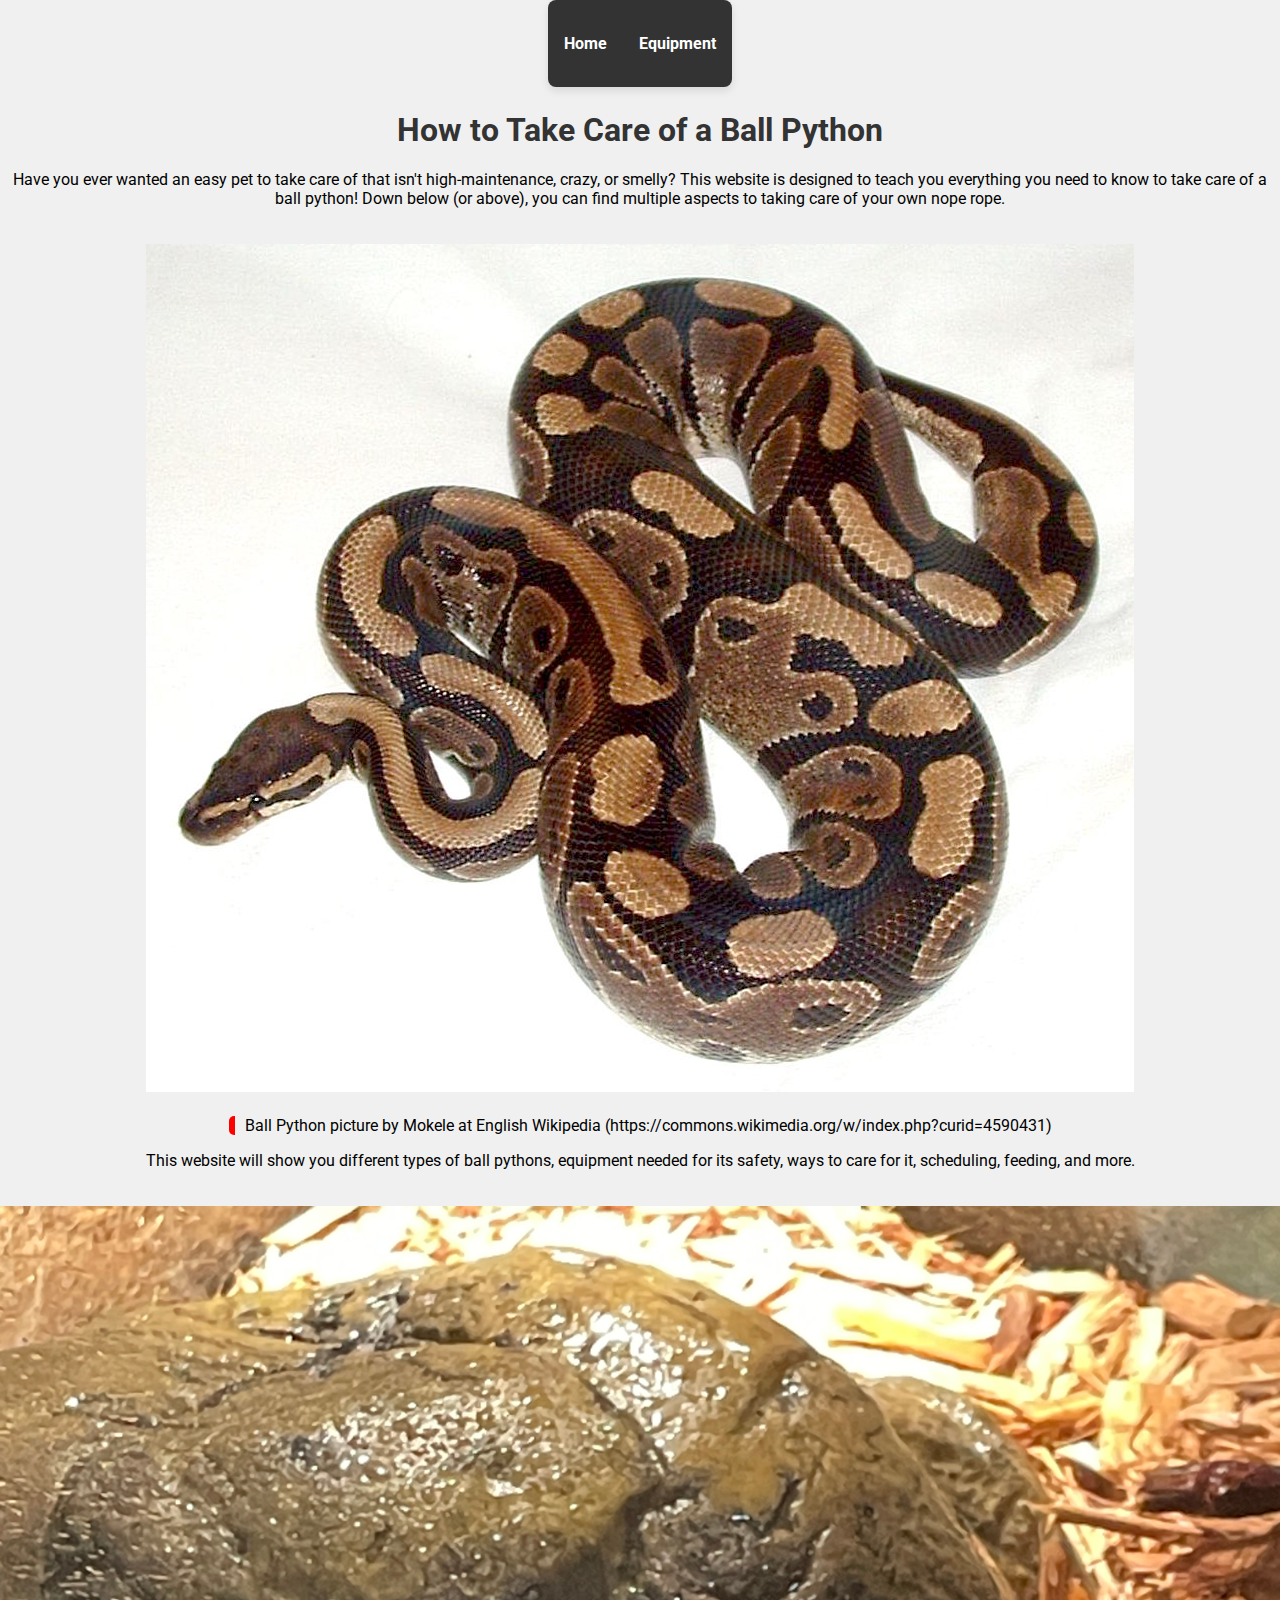
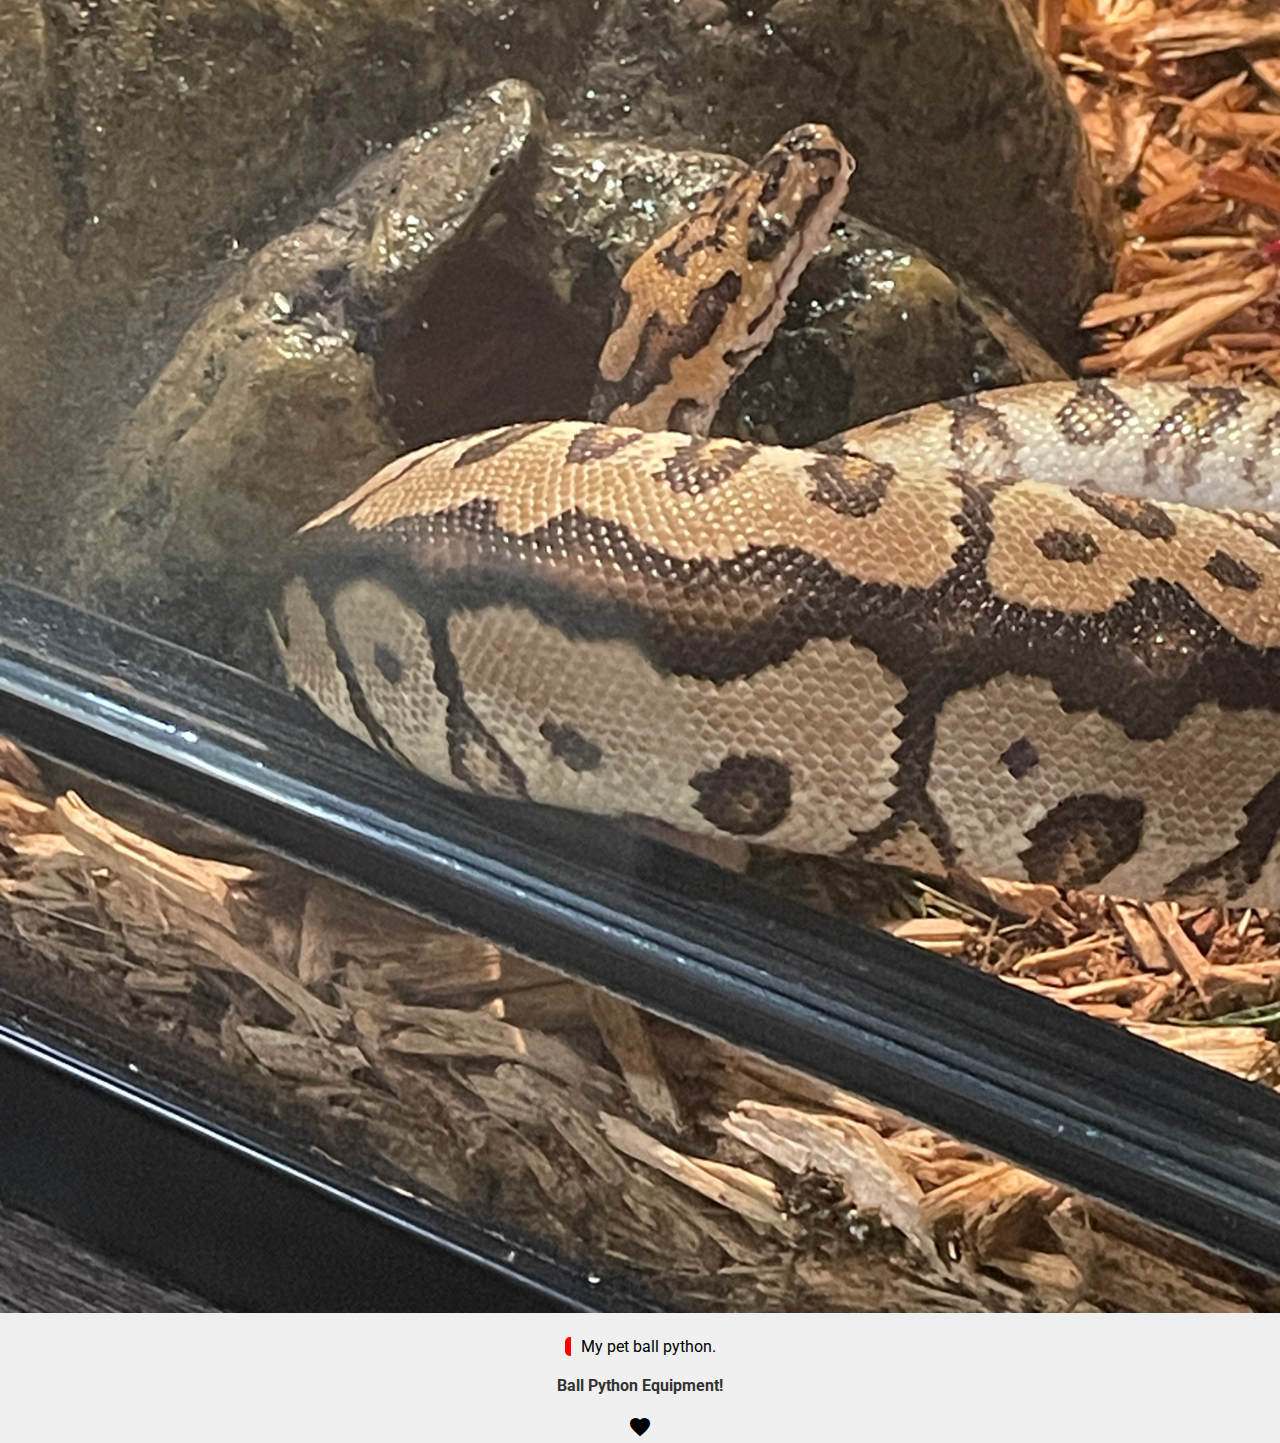
==== index.html @ 1c8f3e8b "Enhance styling and layout for ball python care pages" ====
<!DOCTYPE html>
<html>
<head>
<link rel="stylesheet" type="text/css" href="style.css">
<link rel="stylesheet" href="https://fonts.googleapis.com/icon?family=Material+Icons">
<title>Ball Python Intro</title>
  <!-- The website stylesheet -->
    <link rel="stylesheet" href="/style.css" />

    <!-- The website JavaScript file -->
    <script src="/script.js" defer></script>

</head>
<body>
  <ul>
    <li><a href="index.html">Home</a></li>
    <li><a href="equipment.html">Equipment</a></li>
  </ul>
  <h1>How to Take Care of a Ball Python</h1>
  <p>Have you ever wanted an easy pet to take care of that isn't high-maintenance, crazy, or smelly? This website is designed to teach you everything you need to know to take care of a ball python! Down below (or above), you can find multiple aspects to taking care of your own nope rope.</p>
  <img src="Lucy.jpg" alt="Ball Python picture by Mokele at English Wikipedia">
  <p2>Ball Python picture by Mokele at English Wikipedia (https://commons.wikimedia.org/w/index.php?curid=4590431)</p2>
  <p>This website will show you different types of ball pythons, equipment needed for its safety, ways to care for it, scheduling, feeding, and more.</p>
  <img src="python.jpeg" alt="My Pet Ball Python">
  <p2>My pet ball python.</p2>
  <a href="equipment.html">Ball Python Equipment!</a>
  <i class="material-icons">favorite</i>
</body>
</html>
---- style.css ----
@import url('https://fonts.googleapis.com/css2?family=Roboto:wght@400;700&display=swap');

body {
    background-color: #f0f0f0;
    font-family: 'Roboto', sans-serif;
    text-align: center;
    margin: 0;
    padding: 0;
}

p2 {
    border-left: 6px solid red;
    padding-left: 10px;
    border-radius: 5px;
    display: inline-block;
    text-align: left;
}

h1 {
    font-family: 'Roboto', serif;
    color: #333;
    margin-top: 20px;
}

ul {
    list-style-type: none;
    margin: 0 auto;
    padding: 0;
    overflow: hidden;
    background-color: #333;
    border-radius: 8px;
    box-shadow: 0 4px 8px rgba(0, 0, 0, 0.1);
    display: inline-block;
}

li {
    float: left;
}

li a {
    display: block;
    color: white;
    text-align: center;
    padding: 14px 16px;
    text-decoration: none;
    border-radius: 4px;
    transition: background-color 0.3s ease;
}

/* Change the link color to #111 (black) on hover */
li a:hover {
    background-color: #555;
}

img {
    max-width: 100%;
    height: auto;
    margin: 20px 0;
}

a {
    display: block;
    margin: 20px 0;
    color: #333;
    text-decoration: none;
    font-weight: bold;
}

a:hover {
    text-decoration: underline;
}
---- style.css ----
@import url('https://fonts.googleapis.com/css2?family=Roboto:wght@400;700&display=swap');

body {
    background-color: #f0f0f0;
    font-family: 'Roboto', sans-serif;
    text-align: center;
    margin: 0;
    padding: 0;
}

p2 {
    border-left: 6px solid red;
    padding-left: 10px;
    border-radius: 5px;
    display: inline-block;
    text-align: left;
}

h1 {
    font-family: 'Roboto', serif;
    color: #333;
    margin-top: 20px;
}

ul {
    list-style-type: none;
    margin: 0 auto;
    padding: 0;
    overflow: hidden;
    background-color: #333;
    border-radius: 8px;
    box-shadow: 0 4px 8px rgba(0, 0, 0, 0.1);
    display: inline-block;
}

li {
    float: left;
}

li a {
    display: block;
    color: white;
    text-align: center;
    padding: 14px 16px;
    text-decoration: none;
    border-radius: 4px;
    transition: background-color 0.3s ease;
}

/* Change the link color to #111 (black) on hover */
li a:hover {
    background-color: #555;
}

img {
    max-width: 100%;
    height: auto;
    margin: 20px 0;
}

a {
    display: block;
    margin: 20px 0;
    color: #333;
    text-decoration: none;
    font-weight: bold;
}

a:hover {
    text-decoration: underline;
}
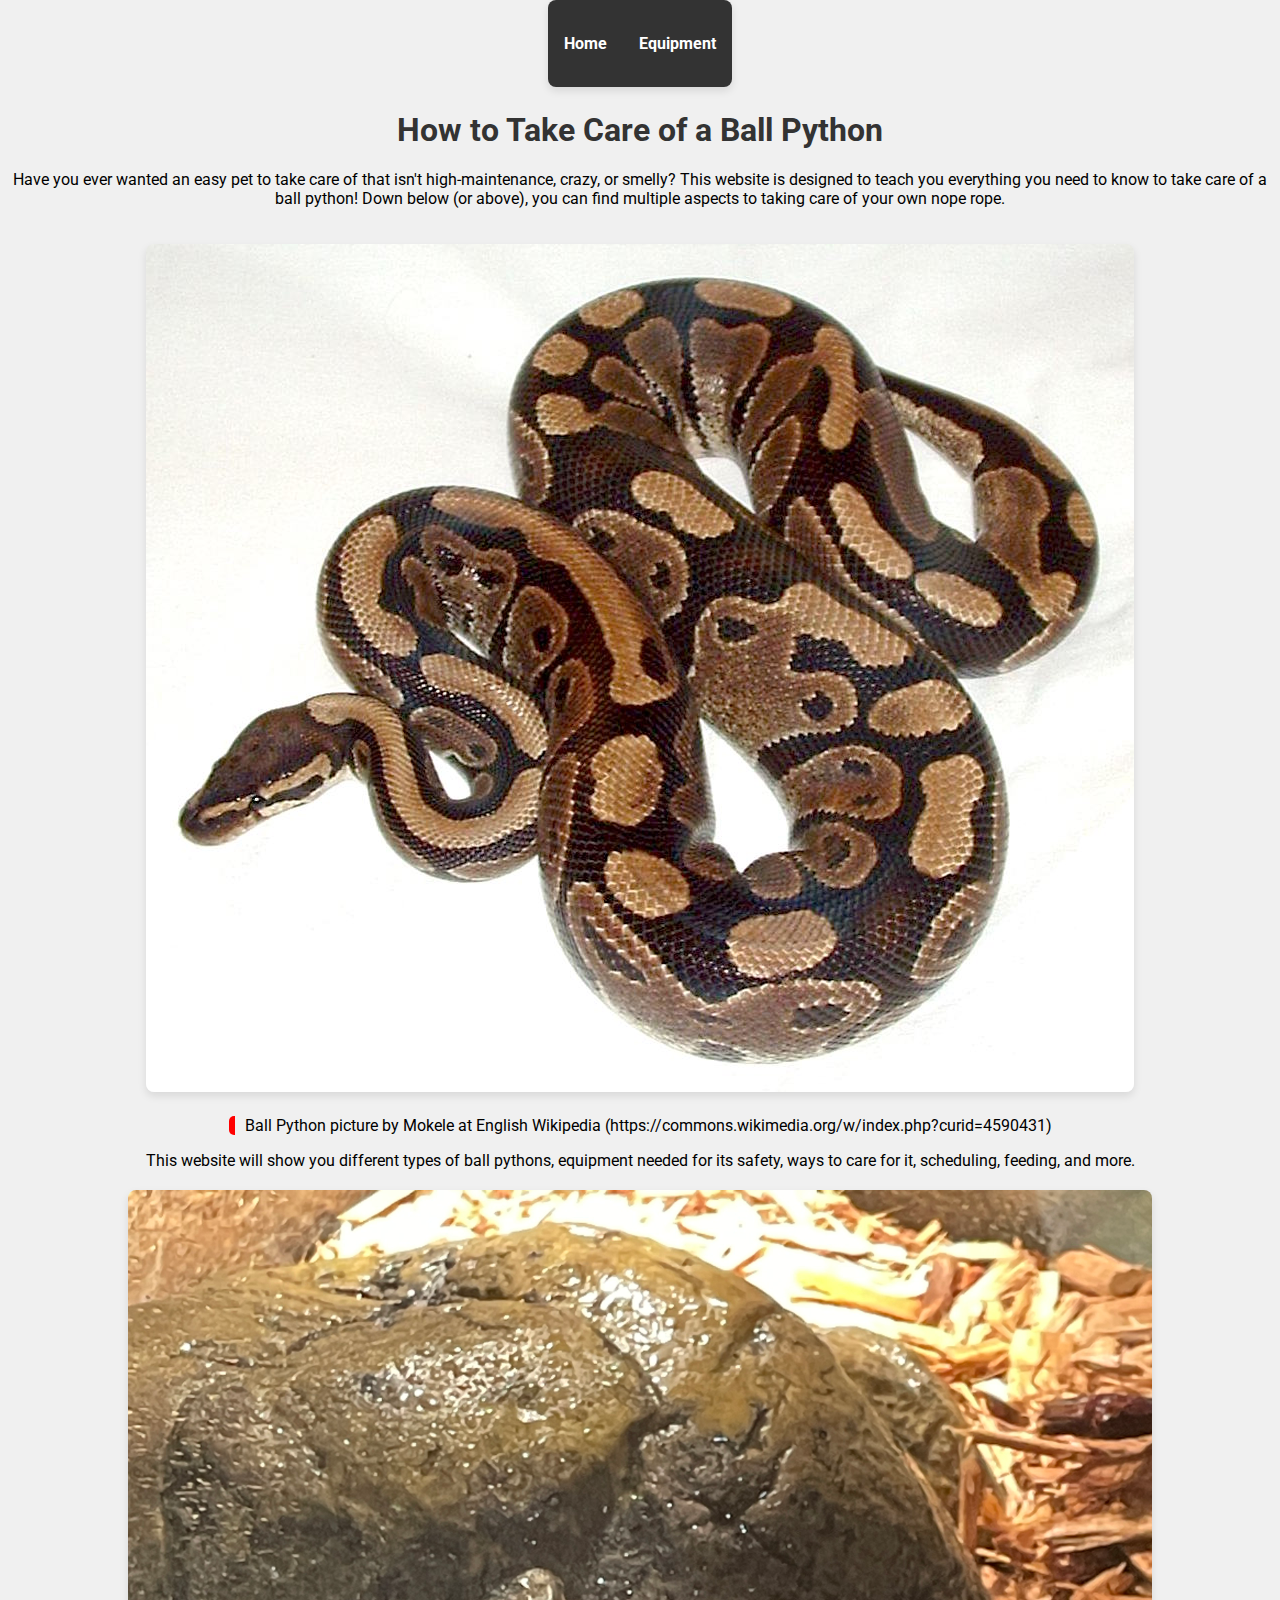
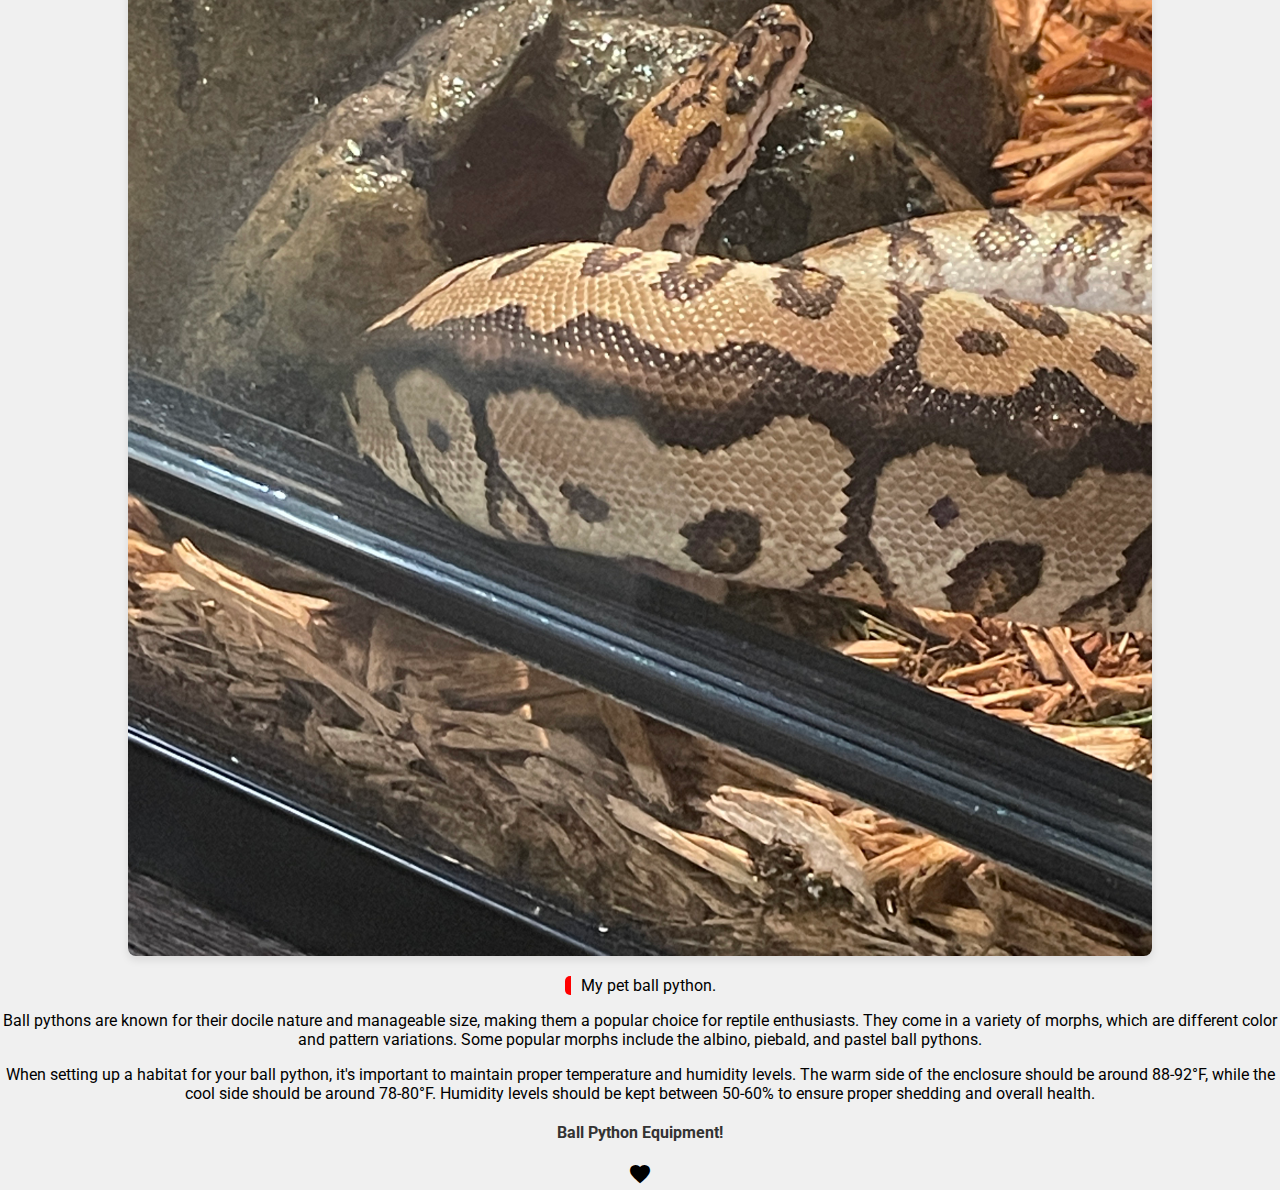
==== commit 6034c23f: "Add content and styling enhancements to index.html and style.css" ====
--- a/index.html
+++ b/index.html
@@ -21,8 +21,10 @@
   <img src="Lucy.jpg" alt="Ball Python picture by Mokele at English Wikipedia">
   <p2>Ball Python picture by Mokele at English Wikipedia (https://commons.wikimedia.org/w/index.php?curid=4590431)</p2>
   <p>This website will show you different types of ball pythons, equipment needed for its safety, ways to care for it, scheduling, feeding, and more.</p>
-  <img src="python.jpeg" alt="My Pet Ball Python">
+  <img src="python.jpeg" alt="My Pet Ball Python" class="centered-image">
   <p2>My pet ball python.</p2>
+  <p>Ball pythons are known for their docile nature and manageable size, making them a popular choice for reptile enthusiasts. They come in a variety of morphs, which are different color and pattern variations. Some popular morphs include the albino, piebald, and pastel ball pythons.</p>
+  <p>When setting up a habitat for your ball python, it's important to maintain proper temperature and humidity levels. The warm side of the enclosure should be around 88-92°F, while the cool side should be around 78-80°F. Humidity levels should be kept between 50-60% to ensure proper shedding and overall health.</p>
   <a href="equipment.html">Ball Python Equipment!</a>
   <i class="material-icons">favorite</i>
 </body>
--- a/style.css
+++ b/style.css
@@ -47,15 +47,16 @@
     transition: background-color 0.3s ease;
 }
 
-/* Change the link color to #111 (black) on hover */
 li a:hover {
     background-color: #555;
 }
 
 img {
-    max-width: 100%;
+    max-width: 80%;
     height: auto;
     margin: 20px 0;
+    border-radius: 8px;
+    box-shadow: 0 4px 8px rgba(0, 0, 0, 0.1);
 }
 
 a {
@@ -68,4 +69,10 @@
 
 a:hover {
     text-decoration: underline;
+}
+
+.centered-image {
+    display: block;
+    margin-left: auto;
+    margin-right: auto;
 }--- a/style.css
+++ b/style.css
@@ -47,15 +47,16 @@
     transition: background-color 0.3s ease;
 }
 
-/* Change the link color to #111 (black) on hover */
 li a:hover {
     background-color: #555;
 }
 
 img {
-    max-width: 100%;
+    max-width: 80%;
     height: auto;
     margin: 20px 0;
+    border-radius: 8px;
+    box-shadow: 0 4px 8px rgba(0, 0, 0, 0.1);
 }
 
 a {
@@ -68,4 +69,10 @@
 
 a:hover {
     text-decoration: underline;
+}
+
+.centered-image {
+    display: block;
+    margin-left: auto;
+    margin-right: auto;
 }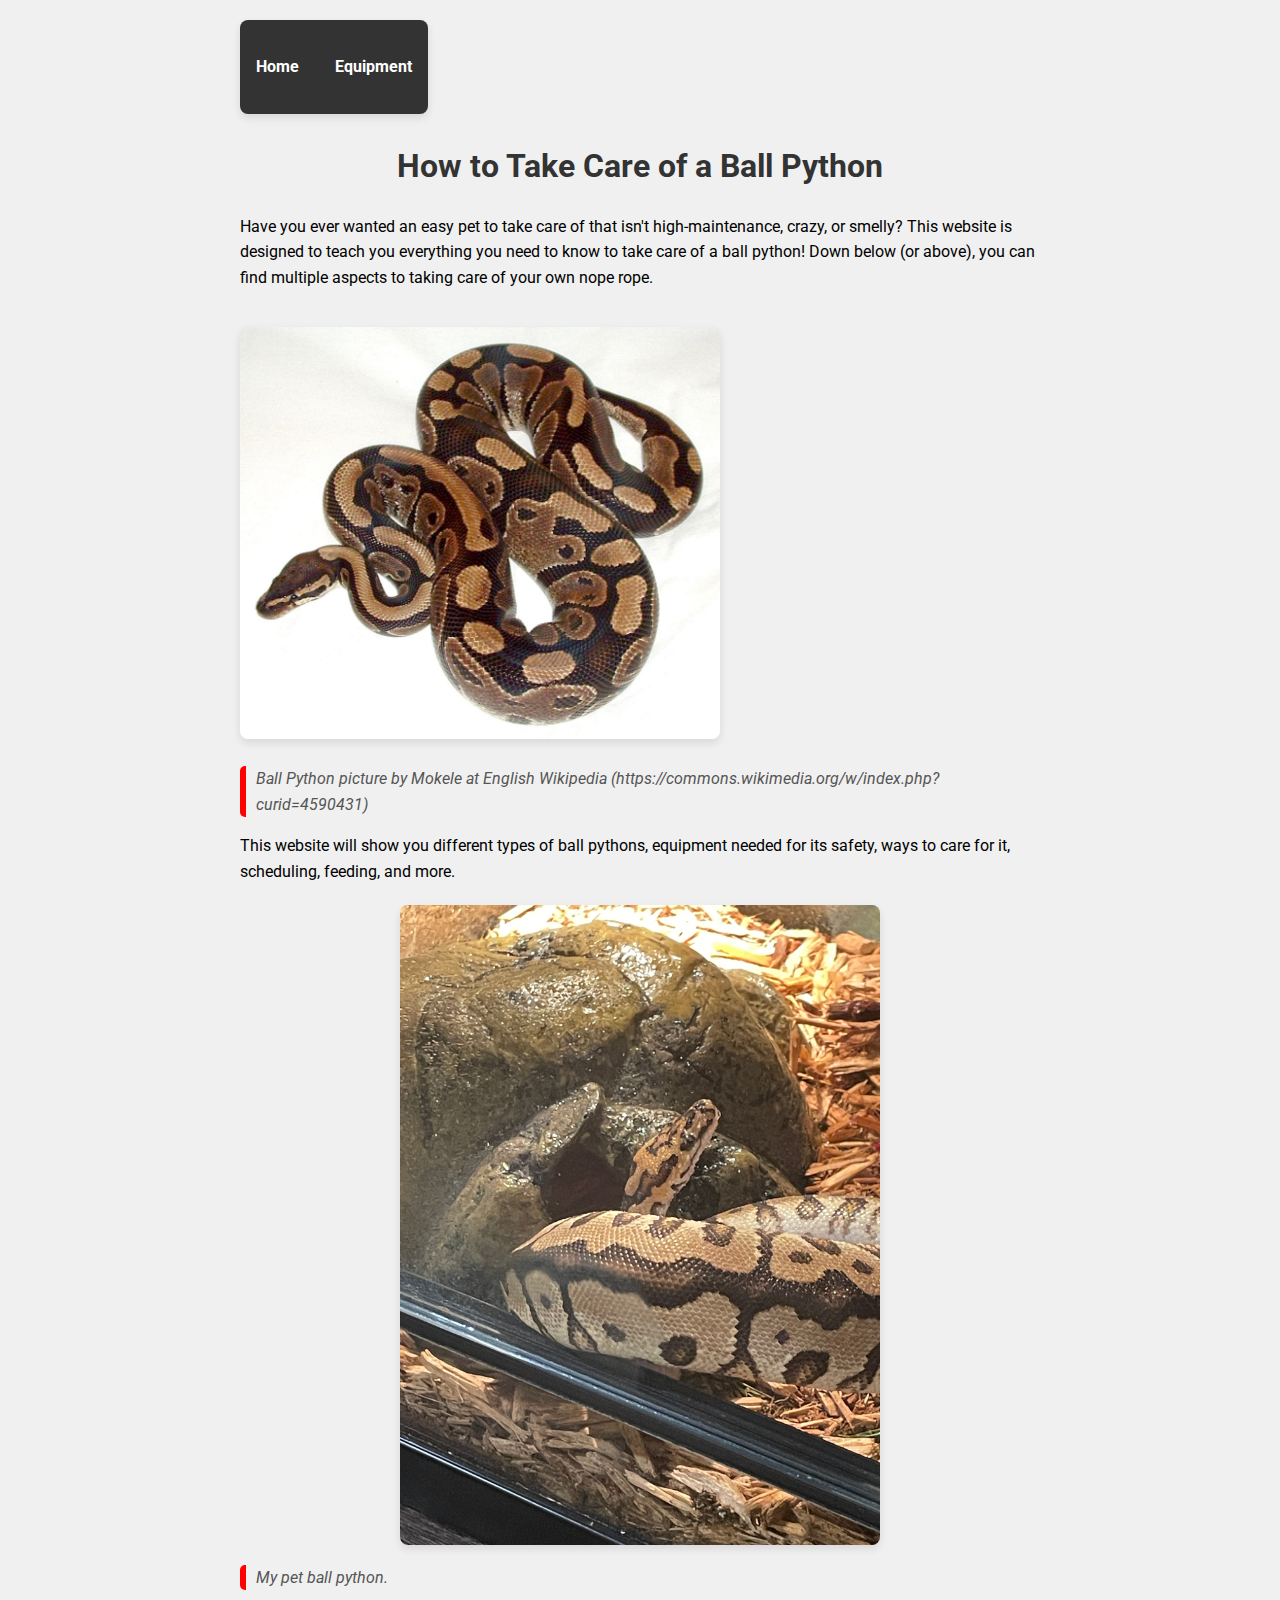
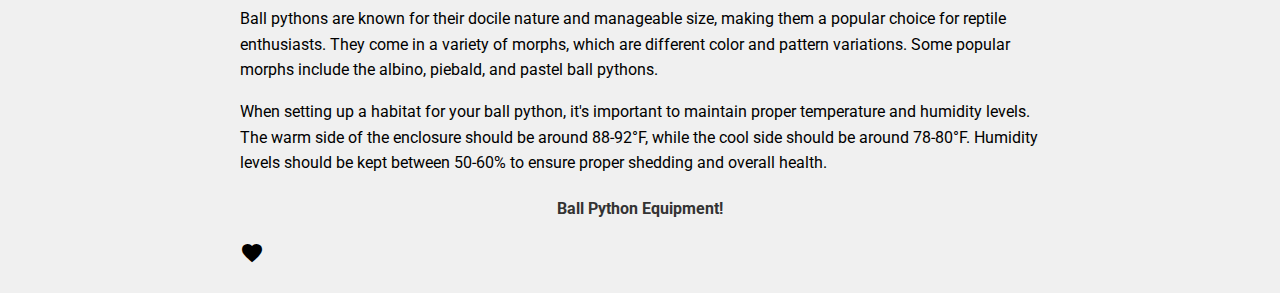
==== commit 8249a1d6: "Remove redundant stylesheet and script links from index.html" ====
--- a/index.html
+++ b/index.html
@@ -4,12 +4,6 @@
 <link rel="stylesheet" type="text/css" href="style.css">
 <link rel="stylesheet" href="https://fonts.googleapis.com/icon?family=Material+Icons">
 <title>Ball Python Intro</title>
-  <!-- The website stylesheet -->
-    <link rel="stylesheet" href="/style.css" />
-
-    <!-- The website JavaScript file -->
-    <script src="/script.js" defer></script>
-
 </head>
 <body>
   <ul>
--- a/style.css
+++ b/style.css
@@ -3,9 +3,12 @@
 body {
     background-color: #f0f0f0;
     font-family: 'Roboto', sans-serif;
-    text-align: center;
     margin: 0;
     padding: 0;
+    line-height: 1.6;
+    max-width: 800px;
+    margin: 0 auto;
+    padding: 20px;
 }
 
 p2 {
@@ -14,12 +17,15 @@
     border-radius: 5px;
     display: inline-block;
     text-align: left;
+    font-style: italic;
+    color: #555;
 }
 
 h1 {
     font-family: 'Roboto', serif;
     color: #333;
     margin-top: 20px;
+    text-align: center;
 }
 
 ul {
@@ -31,14 +37,15 @@
     border-radius: 8px;
     box-shadow: 0 4px 8px rgba(0, 0, 0, 0.1);
     display: inline-block;
+    text-align: center;
 }
 
 li {
-    float: left;
+    display: inline;
 }
 
 li a {
-    display: block;
+    display: inline-block;
     color: white;
     text-align: center;
     padding: 14px 16px;
@@ -52,7 +59,7 @@
 }
 
 img {
-    max-width: 80%;
+    max-width: 60%;
     height: auto;
     margin: 20px 0;
     border-radius: 8px;
@@ -65,6 +72,7 @@
     color: #333;
     text-decoration: none;
     font-weight: bold;
+    text-align: center;
 }
 
 a:hover {
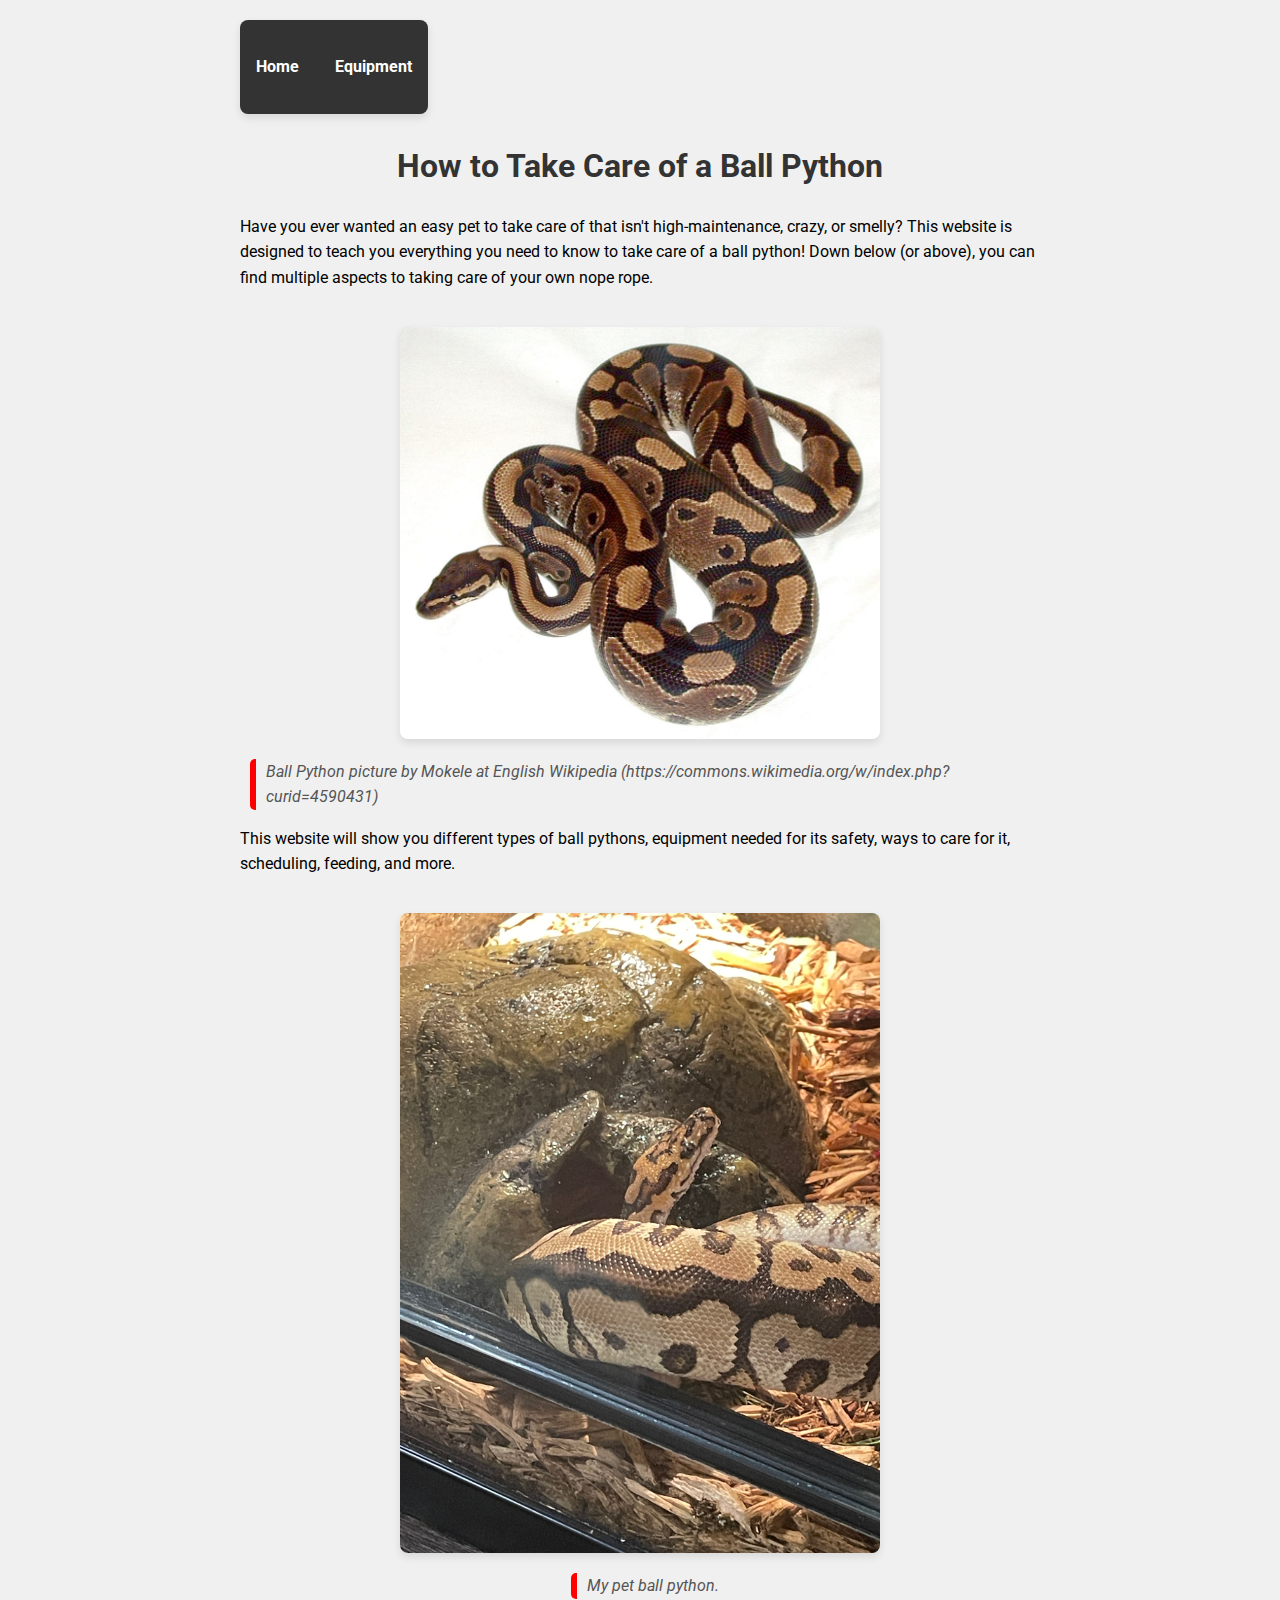
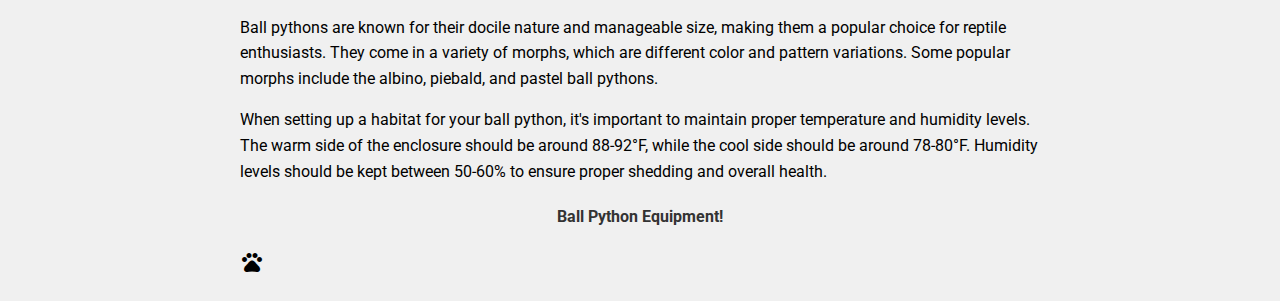
==== commit 5fb22aa6: "Refactor equipment and index pages for improved layout and image styling" ====
--- a/index.html
+++ b/index.html
@@ -1,25 +1,40 @@
 <!DOCTYPE html>
 <html>
+
 <head>
-<link rel="stylesheet" type="text/css" href="style.css">
-<link rel="stylesheet" href="https://fonts.googleapis.com/icon?family=Material+Icons">
-<title>Ball Python Intro</title>
+  <link rel="stylesheet" type="text/css" href="style.css">
+  <link rel="stylesheet" href="https://fonts.googleapis.com/icon?family=Material+Icons">
+  <title>Ball Python Intro</title>
 </head>
+
 <body>
   <ul>
     <li><a href="index.html">Home</a></li>
     <li><a href="equipment.html">Equipment</a></li>
   </ul>
   <h1>How to Take Care of a Ball Python</h1>
-  <p>Have you ever wanted an easy pet to take care of that isn't high-maintenance, crazy, or smelly? This website is designed to teach you everything you need to know to take care of a ball python! Down below (or above), you can find multiple aspects to taking care of your own nope rope.</p>
-  <img src="Lucy.jpg" alt="Ball Python picture by Mokele at English Wikipedia">
-  <p2>Ball Python picture by Mokele at English Wikipedia (https://commons.wikimedia.org/w/index.php?curid=4590431)</p2>
-  <p>This website will show you different types of ball pythons, equipment needed for its safety, ways to care for it, scheduling, feeding, and more.</p>
-  <img src="python.jpeg" alt="My Pet Ball Python" class="centered-image">
-  <p2>My pet ball python.</p2>
-  <p>Ball pythons are known for their docile nature and manageable size, making them a popular choice for reptile enthusiasts. They come in a variety of morphs, which are different color and pattern variations. Some popular morphs include the albino, piebald, and pastel ball pythons.</p>
-  <p>When setting up a habitat for your ball python, it's important to maintain proper temperature and humidity levels. The warm side of the enclosure should be around 88-92°F, while the cool side should be around 78-80°F. Humidity levels should be kept between 50-60% to ensure proper shedding and overall health.</p>
+  <p>Have you ever wanted an easy pet to take care of that isn't high-maintenance, crazy, or smelly? This website is
+    designed to teach you everything you need to know to take care of a ball python! Down below (or above), you can find
+    multiple aspects to taking care of your own nope rope.</p>
+  <div class="image-container">
+    <img src="Lucy.jpg" alt="Ball Python picture by Mokele at English Wikipedia">
+    <p2>Ball Python picture by Mokele at English Wikipedia (https://commons.wikimedia.org/w/index.php?curid=4590431)
+    </p2>
+  </div>
+  <p>This website will show you different types of ball pythons, equipment needed for its safety, ways to care for it,
+    scheduling, feeding, and more.</p>
+  <div class="image-container">
+    <img src="python.jpeg" alt="My Pet Ball Python" class="centered-image">
+    <p2>My pet ball python.</p2>
+  </div>
+  <p>Ball pythons are known for their docile nature and manageable size, making them a popular choice for reptile
+    enthusiasts. They come in a variety of morphs, which are different color and pattern variations. Some popular morphs
+    include the albino, piebald, and pastel ball pythons.</p>
+  <p>When setting up a habitat for your ball python, it's important to maintain proper temperature and humidity levels.
+    The warm side of the enclosure should be around 88-92°F, while the cool side should be around 78-80°F. Humidity
+    levels should be kept between 50-60% to ensure proper shedding and overall health.</p>
   <a href="equipment.html">Ball Python Equipment!</a>
-  <i class="material-icons">favorite</i>
+  <i class="material-icons">pets</i>
 </body>
-</html>
+
+</html>--- a/style.css
+++ b/style.css
@@ -19,6 +19,7 @@
     text-align: left;
     font-style: italic;
     color: #555;
+    margin-left: 10px;
 }
 
 h1 {
@@ -83,4 +84,11 @@
     display: block;
     margin-left: auto;
     margin-right: auto;
+}
+
+.image-container {
+    display: flex;
+    align-items: center;
+    justify-content: center;
+    flex-direction: column;
 }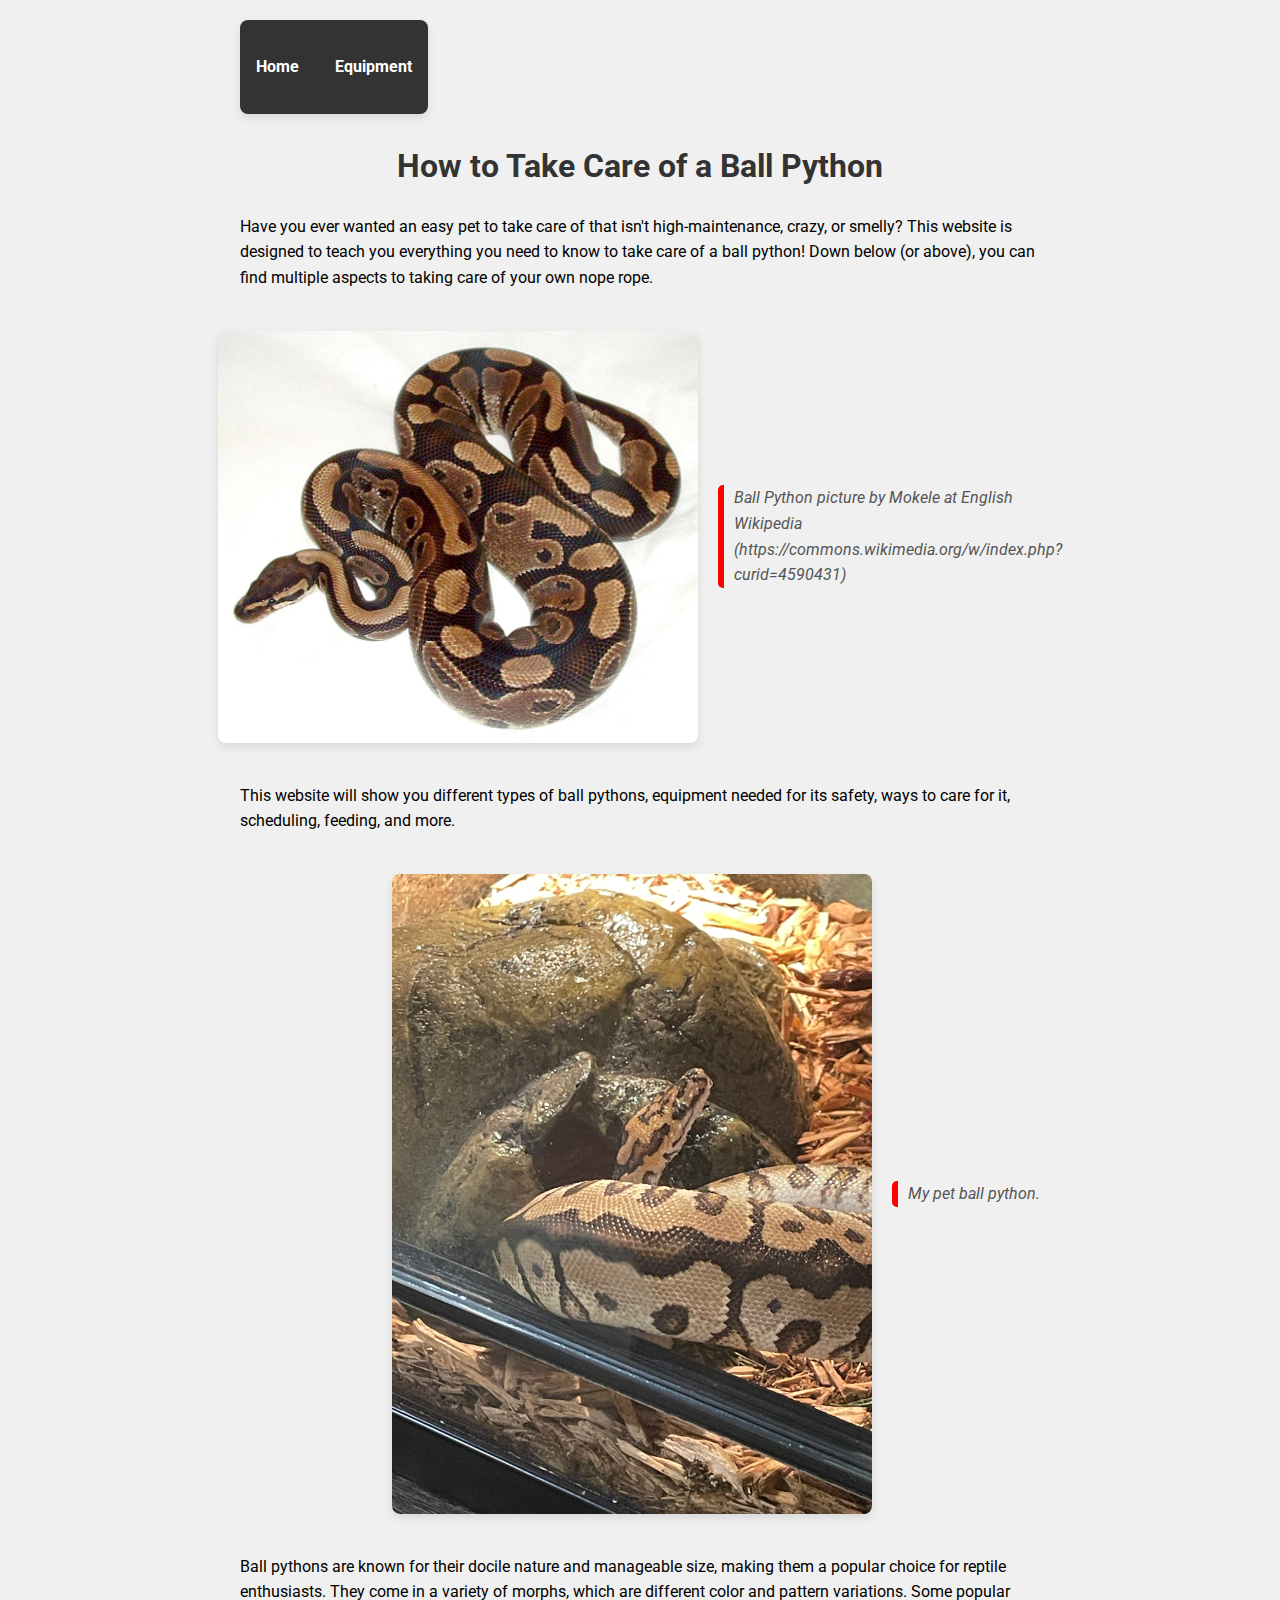
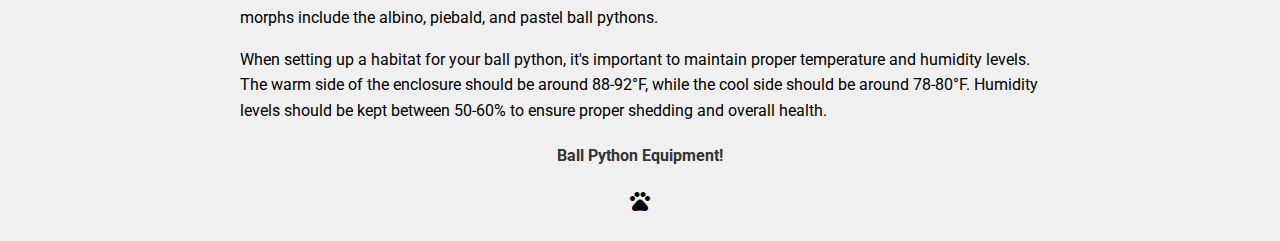
==== commit 8f48cad3: "Refactor icon placement in equipment and index pages for improved layout" ====
--- a/index.html
+++ b/index.html
@@ -34,7 +34,9 @@
     The warm side of the enclosure should be around 88-92°F, while the cool side should be around 78-80°F. Humidity
     levels should be kept between 50-60% to ensure proper shedding and overall health.</p>
   <a href="equipment.html">Ball Python Equipment!</a>
-  <i class="material-icons">pets</i>
+  <div class="icon-container">
+    <i class="material-icons">pets</i>
+  </div>
 </body>
 
 </html>--- a/style.css
+++ b/style.css
@@ -90,5 +90,15 @@
     display: flex;
     align-items: center;
     justify-content: center;
-    flex-direction: column;
+    flex-direction: row;
+    margin: 20px 0;
+}
+
+.image-container img {
+    margin-right: 10px;
+}
+
+.icon-container {
+    text-align: center;
+    margin-top: 20px;
 }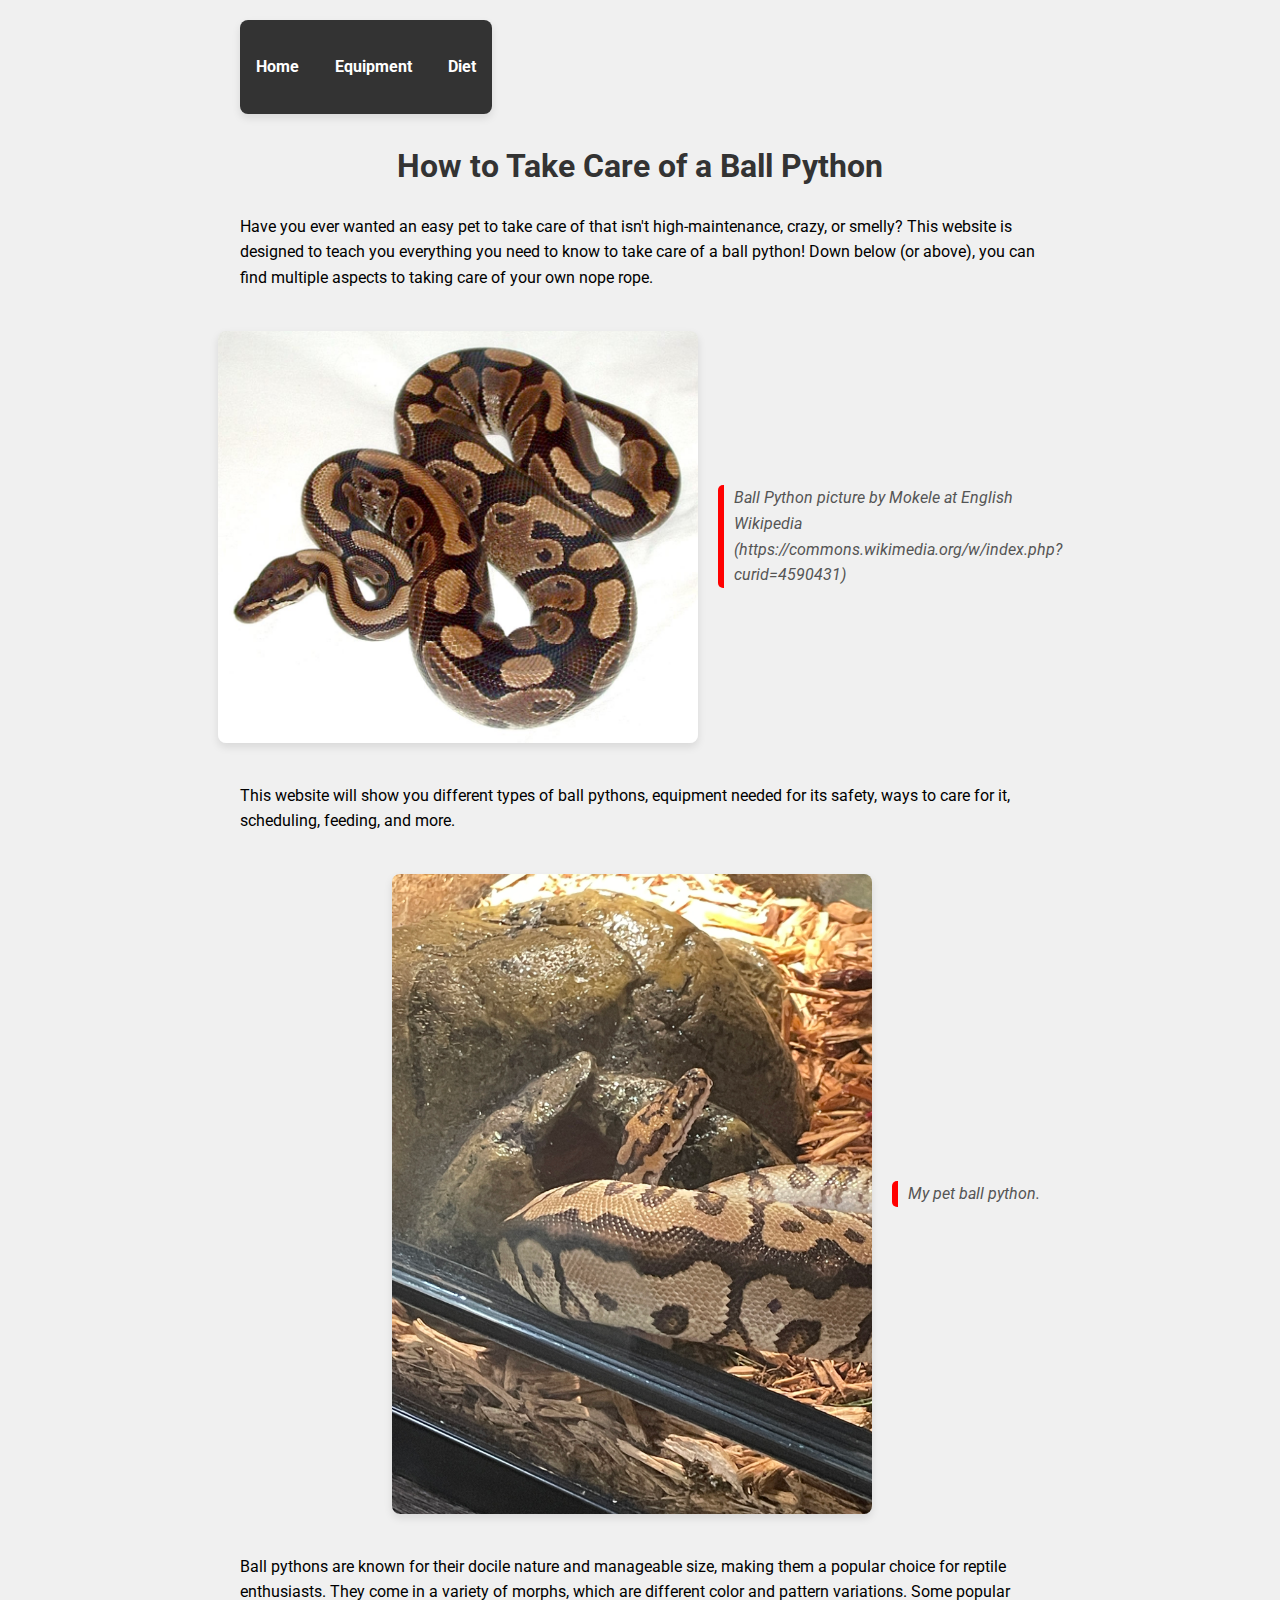
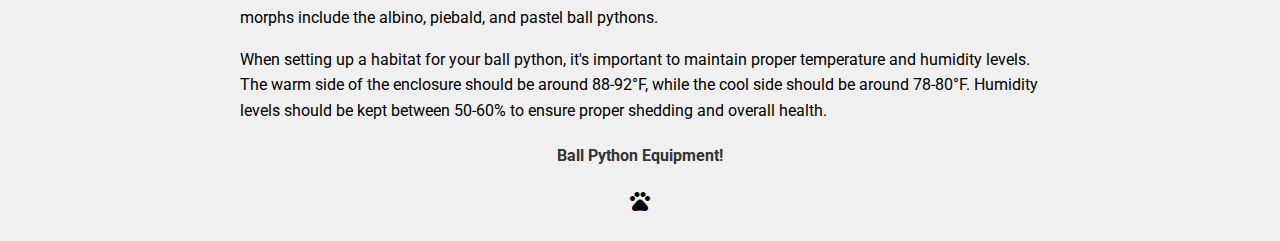
==== commit 243069a8: "Add diet.html page and update navigation links in equipment and index pages" ====
--- a/index.html
+++ b/index.html
@@ -11,20 +11,21 @@
   <ul>
     <li><a href="index.html">Home</a></li>
     <li><a href="equipment.html">Equipment</a></li>
+    <li><a href="diet.html">Diet</a></li>
   </ul>
   <h1>How to Take Care of a Ball Python</h1>
   <p>Have you ever wanted an easy pet to take care of that isn't high-maintenance, crazy, or smelly? This website is
     designed to teach you everything you need to know to take care of a ball python! Down below (or above), you can find
     multiple aspects to taking care of your own nope rope.</p>
   <div class="image-container">
-    <img src="Lucy.jpg" alt="Ball Python picture by Mokele at English Wikipedia">
+    <img src="/images/Lucy.jpg" alt="Ball Python picture by Mokele at English Wikipedia">
     <p2>Ball Python picture by Mokele at English Wikipedia (https://commons.wikimedia.org/w/index.php?curid=4590431)
     </p2>
   </div>
   <p>This website will show you different types of ball pythons, equipment needed for its safety, ways to care for it,
     scheduling, feeding, and more.</p>
   <div class="image-container">
-    <img src="python.jpeg" alt="My Pet Ball Python" class="centered-image">
+    <img src="/images/python.jpeg" alt="My Pet Ball Python" class="centered-image">
     <p2>My pet ball python.</p2>
   </div>
   <p>Ball pythons are known for their docile nature and manageable size, making them a popular choice for reptile
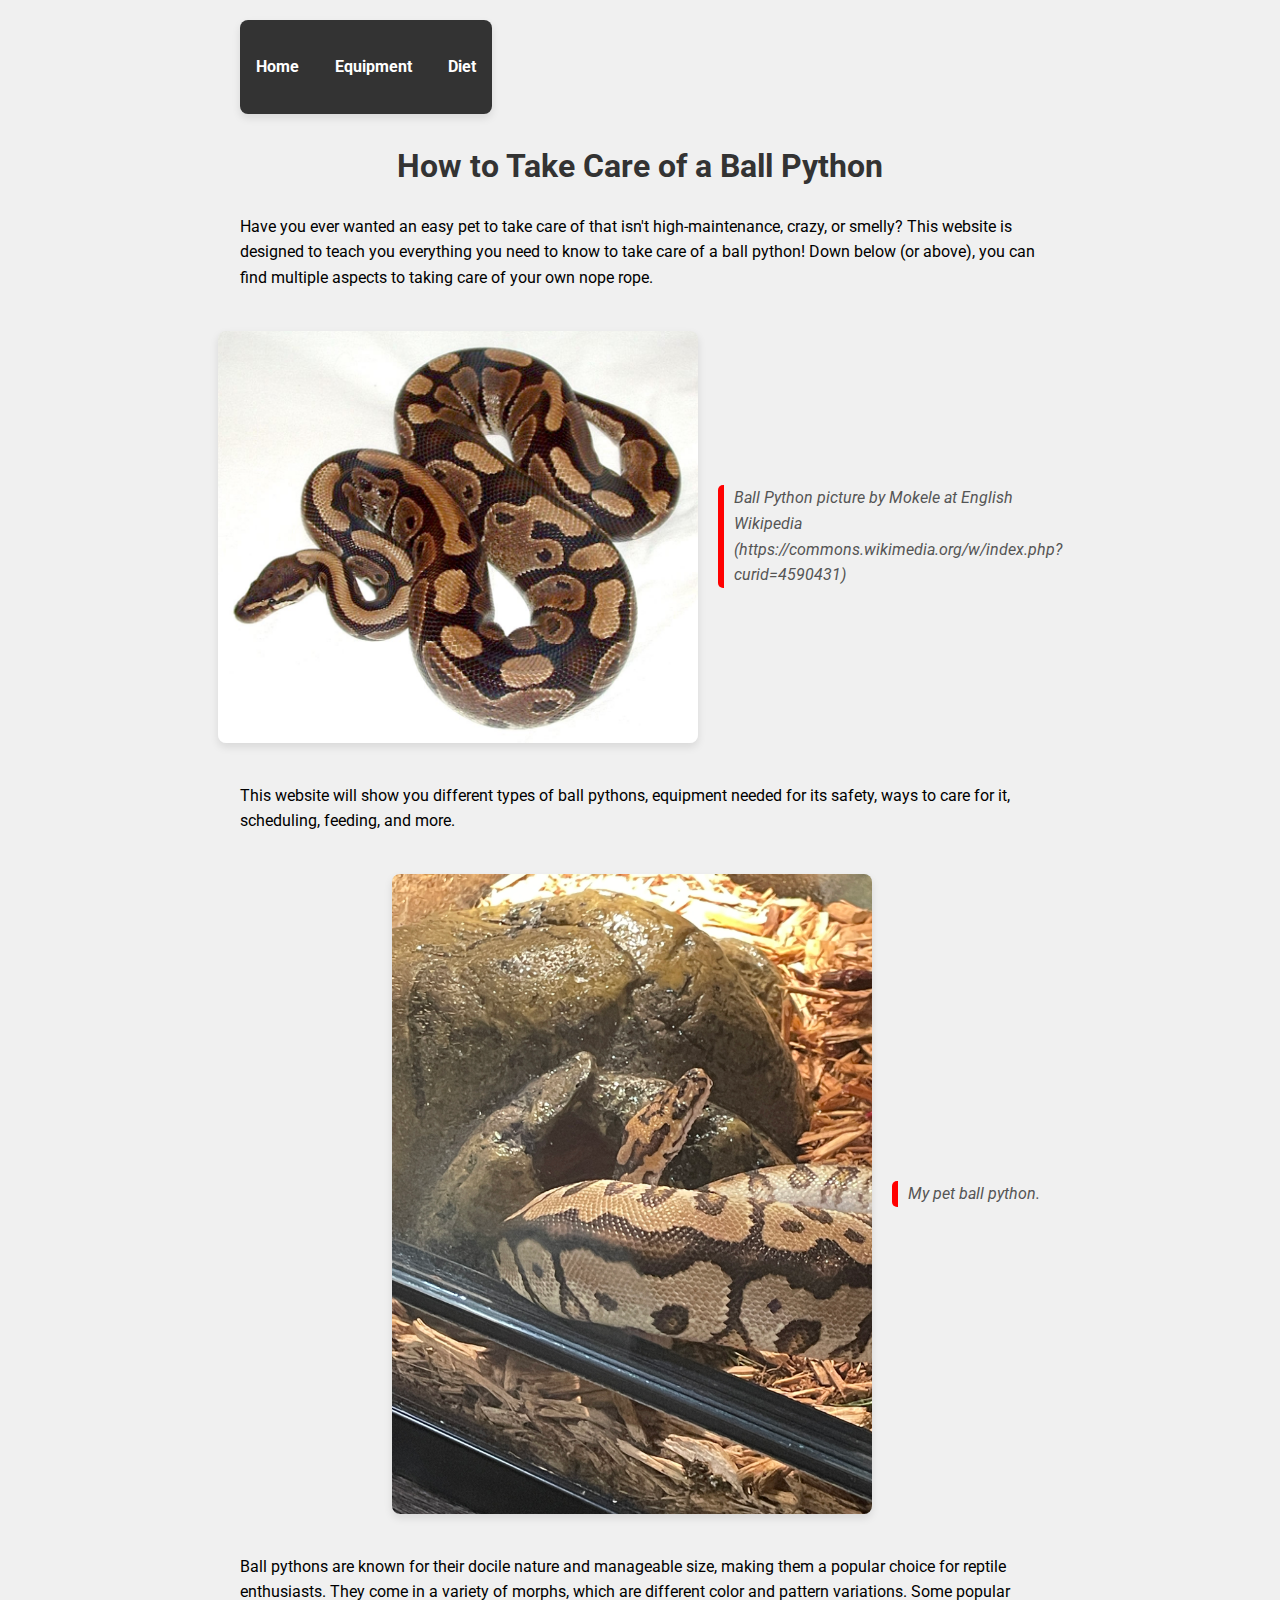
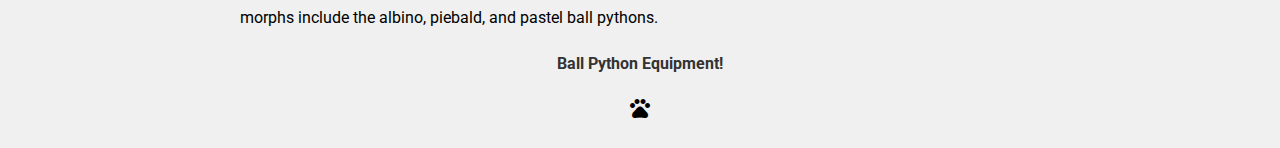
==== commit 6f8aa724: "Update index.html" ====
--- a/index.html
+++ b/index.html
@@ -18,26 +18,23 @@
     designed to teach you everything you need to know to take care of a ball python! Down below (or above), you can find
     multiple aspects to taking care of your own nope rope.</p>
   <div class="image-container">
-    <img src="/images/Lucy.jpg" alt="Ball Python picture by Mokele at English Wikipedia">
+    <img src="images/Lucy.jpg" alt="Ball Python picture by Mokele at English Wikipedia">
     <p2>Ball Python picture by Mokele at English Wikipedia (https://commons.wikimedia.org/w/index.php?curid=4590431)
     </p2>
   </div>
   <p>This website will show you different types of ball pythons, equipment needed for its safety, ways to care for it,
     scheduling, feeding, and more.</p>
   <div class="image-container">
-    <img src="/images/python.jpeg" alt="My Pet Ball Python" class="centered-image">
+    <img src="images/python.jpeg" alt="My Pet Ball Python" class="centered-image">
     <p2>My pet ball python.</p2>
   </div>
   <p>Ball pythons are known for their docile nature and manageable size, making them a popular choice for reptile
     enthusiasts. They come in a variety of morphs, which are different color and pattern variations. Some popular morphs
     include the albino, piebald, and pastel ball pythons.</p>
-  <p>When setting up a habitat for your ball python, it's important to maintain proper temperature and humidity levels.
-    The warm side of the enclosure should be around 88-92°F, while the cool side should be around 78-80°F. Humidity
-    levels should be kept between 50-60% to ensure proper shedding and overall health.</p>
   <a href="equipment.html">Ball Python Equipment!</a>
   <div class="icon-container">
     <i class="material-icons">pets</i>
   </div>
 </body>
 
-</html>+</html>
